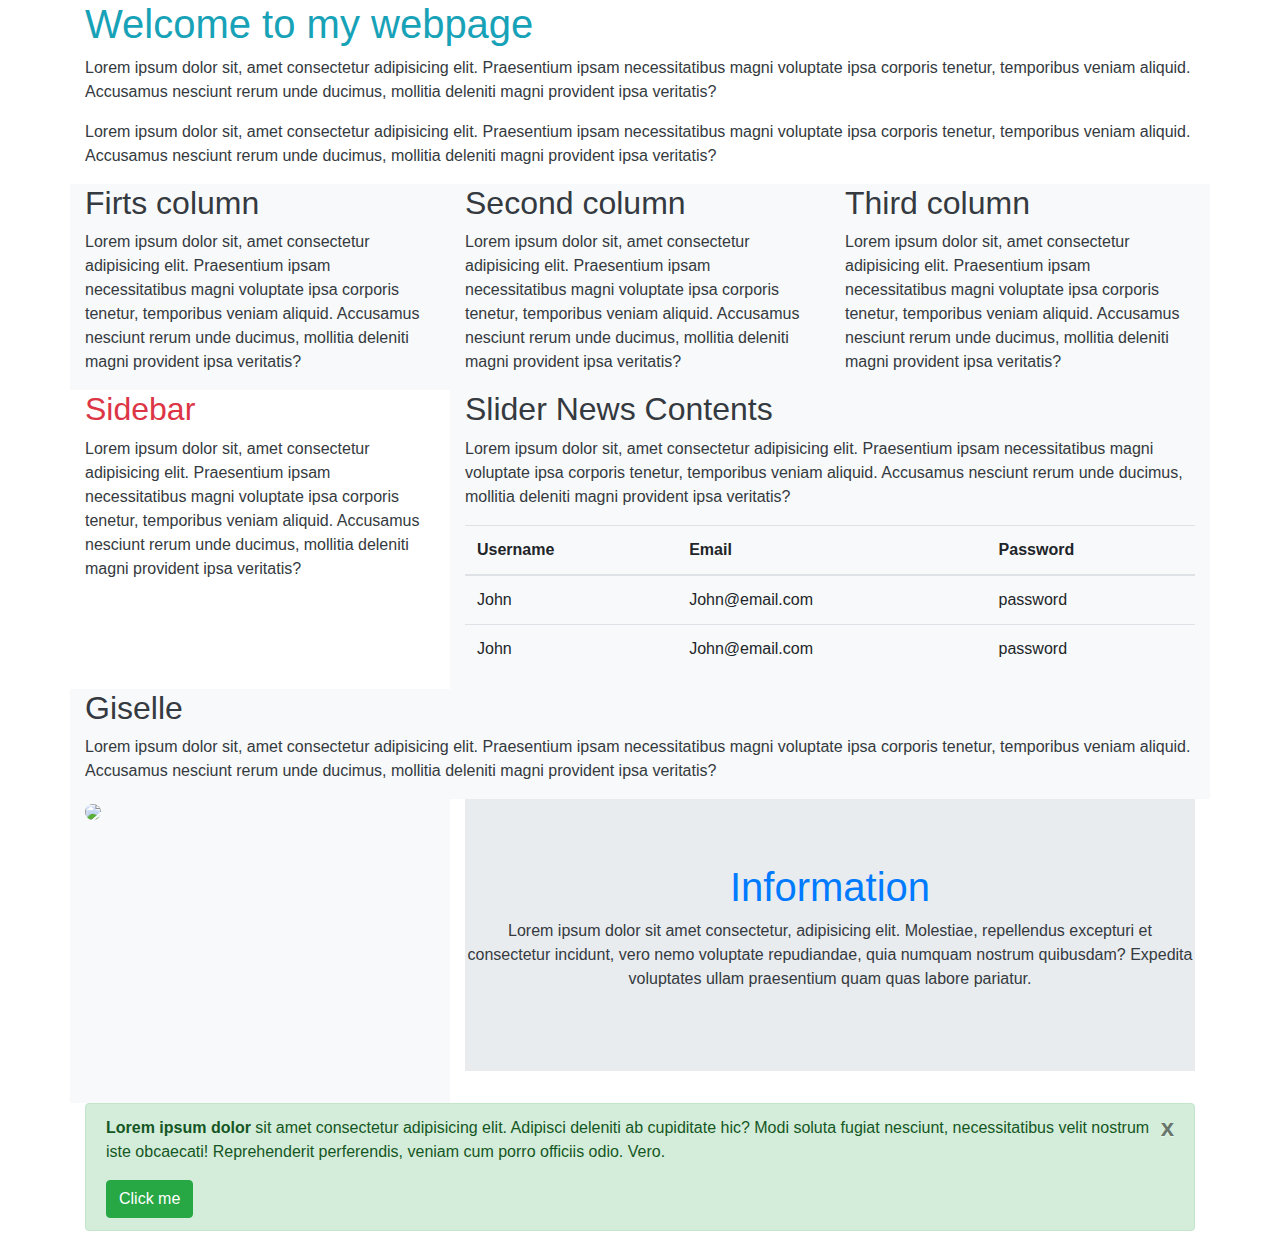
==== index.html @ 2675a606 "index.html" ====
<!doctype html>
<html lang="en">

<head>
    <title>Title</title>
    <!-- Required meta tags -->
    <meta charset="utf-8">
    <meta name="viewport" content="width=device-width, initial-scale=1, shrink-to-fit=no">
    
    <!-- Bootstrap CSS -->
    <link rel="stylesheet" href="https://stackpath.bootstrapcdn.com/bootstrap/4.3.1/css/bootstrap.min.css"
        integrity="sha384-ggOyR0iXCbMQv3Xipma34MD+dH/1fQ784/j6cY/iJTQUOhcWr7x9JvoRxT2MZw1T" crossorigin="anonymous">
</head>

<body>
    <div class="text-dark container">
        <h1 class="text-info">Welcome to my webpage</h1>
        <p>
            Lorem ipsum dolor sit, amet consectetur adipisicing elit. Praesentium ipsam necessitatibus magni voluptate
            ipsa corporis tenetur, temporibus veniam aliquid. Accusamus nesciunt rerum unde ducimus, mollitia deleniti
            magni provident ipsa veritatis?
        </p>
        <p>
            Lorem ipsum dolor sit, amet consectetur adipisicing elit. Praesentium ipsam necessitatibus magni voluptate
            ipsa corporis tenetur, temporibus veniam aliquid. Accusamus nesciunt rerum unde ducimus, mollitia deleniti
            magni provident ipsa veritatis?
        </p>

        <div class=" bg-light row">

            <div class="col-lg">
                <h2>Firts column</h2>
                <p>
                    Lorem ipsum dolor sit, amet consectetur adipisicing elit. Praesentium ipsam necessitatibus magni
                    voluptate ipsa corporis tenetur, temporibus veniam aliquid. Accusamus nesciunt rerum unde ducimus,
                    mollitia deleniti magni provident ipsa veritatis?
                </p>
            </div>

            <div class="col-lg">
                <h2>Second column</h2>
                <p>
                    Lorem ipsum dolor sit, amet consectetur adipisicing elit. Praesentium ipsam necessitatibus magni
                    voluptate ipsa corporis tenetur, temporibus veniam aliquid. Accusamus nesciunt rerum unde ducimus,
                    mollitia deleniti magni provident ipsa veritatis?
                </p>
            </div>

            <div class="col-lg">
                <h2>Third column</h2>
                <p>
                    Lorem ipsum dolor sit, amet consectetur adipisicing elit. Praesentium ipsam necessitatibus magni
                    voluptate ipsa corporis tenetur, temporibus veniam aliquid. Accusamus nesciunt rerum unde ducimus,
                    mollitia deleniti magni provident ipsa veritatis?
                </p>
            </div>
        </div>

        <div class="row">

            <div class="col-4 intec">
                <h2 class="text-danger">Sidebar</h2>
                <p>
                    Lorem ipsum dolor sit, amet consectetur adipisicing elit. Praesentium ipsam necessitatibus magni
                    voluptate ipsa corporis tenetur, temporibus veniam aliquid. Accusamus nesciunt rerum unde ducimus,
                    mollitia deleniti magni provident ipsa veritatis?
                </p>

            </div>
            <div class="bg-light col-8">
                <h2>Slider News Contents</h2>
                <p>
                    Lorem ipsum dolor sit, amet consectetur adipisicing elit. Praesentium ipsam necessitatibus magni
                    voluptate ipsa corporis tenetur, temporibus veniam aliquid. Accusamus nesciunt rerum unde ducimus,
                    mollitia deleniti magni provident ipsa veritatis?
                </p>

                <table class="table table-hover table-stripper">
                    <thead>
                        <tr>
                            <th>Username</th>
                            <th>Email</th>
                            <th>Password</th>
                        </tr>
                    </thead>
                    <tbody>
                        <tr>
                            <td>John</td>
                            <td>John@email.com</td>
                            <td>password</td>

                        </tr>
                        <tr>
                            <td>John</td>
                            <td>John@email.com</td>
                            <td>password</td>
                        </tr>
                    </tbody>
                </table>

            </div>

            <div class="bg-light col-12">
                <h2>Giselle</h2>
                <p>
                    Lorem ipsum dolor sit, amet consectetur adipisicing elit. Praesentium ipsam necessitatibus magni
                    voluptate ipsa corporis tenetur, temporibus veniam aliquid. Accusamus nesciunt rerum unde ducimus,
                    mollitia deleniti magni provident ipsa veritatis?
                </p>
            </diV>
        </div>



        <div class="row">
            <div class="col-4 bg-light">
                <img class="rounded-circle" src="https://www.lakesonline.com/Upload/Profile/Icons/User.png">
            </div>
            <div class="col-8">
                <div class="jumbotron jumbotron-fluid text-center">
                    <h1 class="text-primary">Information</h1>
                    <p>Lorem ipsum dolor sit amet consectetur, adipisicing elit. Molestiae, repellendus excepturi et
                        consectetur incidunt, vero nemo voluptate repudiandae, quia numquam nostrum quibusdam? Expedita
                        voluptates ullam praesentium quam quas labore pariatur.</p>
                </div>
            </div>

        </div>
        <div class="alert alert-success">
            <button type="button" class="close" data-dismiss="alert">x</button>
            <p><strong>Lorem ipsum dolor </strong> sit amet consectetur adipisicing elit. Adipisci deleniti ab
                cupiditate hic? Modi soluta fugiat nesciunt, necessitatibus velit nostrum iste obcaecati! Reprehenderit
                perferendis, veniam cum porro officiis odio. Vero.</p>
            <button type="button" class="btn btn-success">Click me</button>
        </div>


    </div>
    <!-- Optional JavaScript -->
    <!-- jQuery first, then Popper.js, then Bootstrap JS -->
    <script src="https://code.jquery.com/jquery-3.3.1.slim.min.js"
        integrity="sha384-q8i/X+965DzO0rT7abK41JStQIAqVgRVzpbzo5smXKp4YfRvH+8abtTE1Pi6jizo" crossorigin="anonymous">
    </script>
    <script src="https://cdnjs.cloudflare.com/ajax/libs/popper.js/1.14.7/umd/popper.min.js"
        integrity="sha384-UO2eT0CpHqdSJQ6hJty5KVphtPhzWj9WO1clHTMGa3JDZwrnQq4sF86dIHNDz0W1" crossorigin="anonymous">
    </script>
    <script src="https://stackpath.bootstrapcdn.com/bootstrap/4.3.1/js/bootstrap.min.js"
        integrity="sha384-JjSmVgyd0p3pXB1rRibZUAYoIIy6OrQ6VrjIEaFf/nJGzIxFDsf4x0xIM+B07jRM" crossorigin="anonymous">
    </script>
</body>

</html>
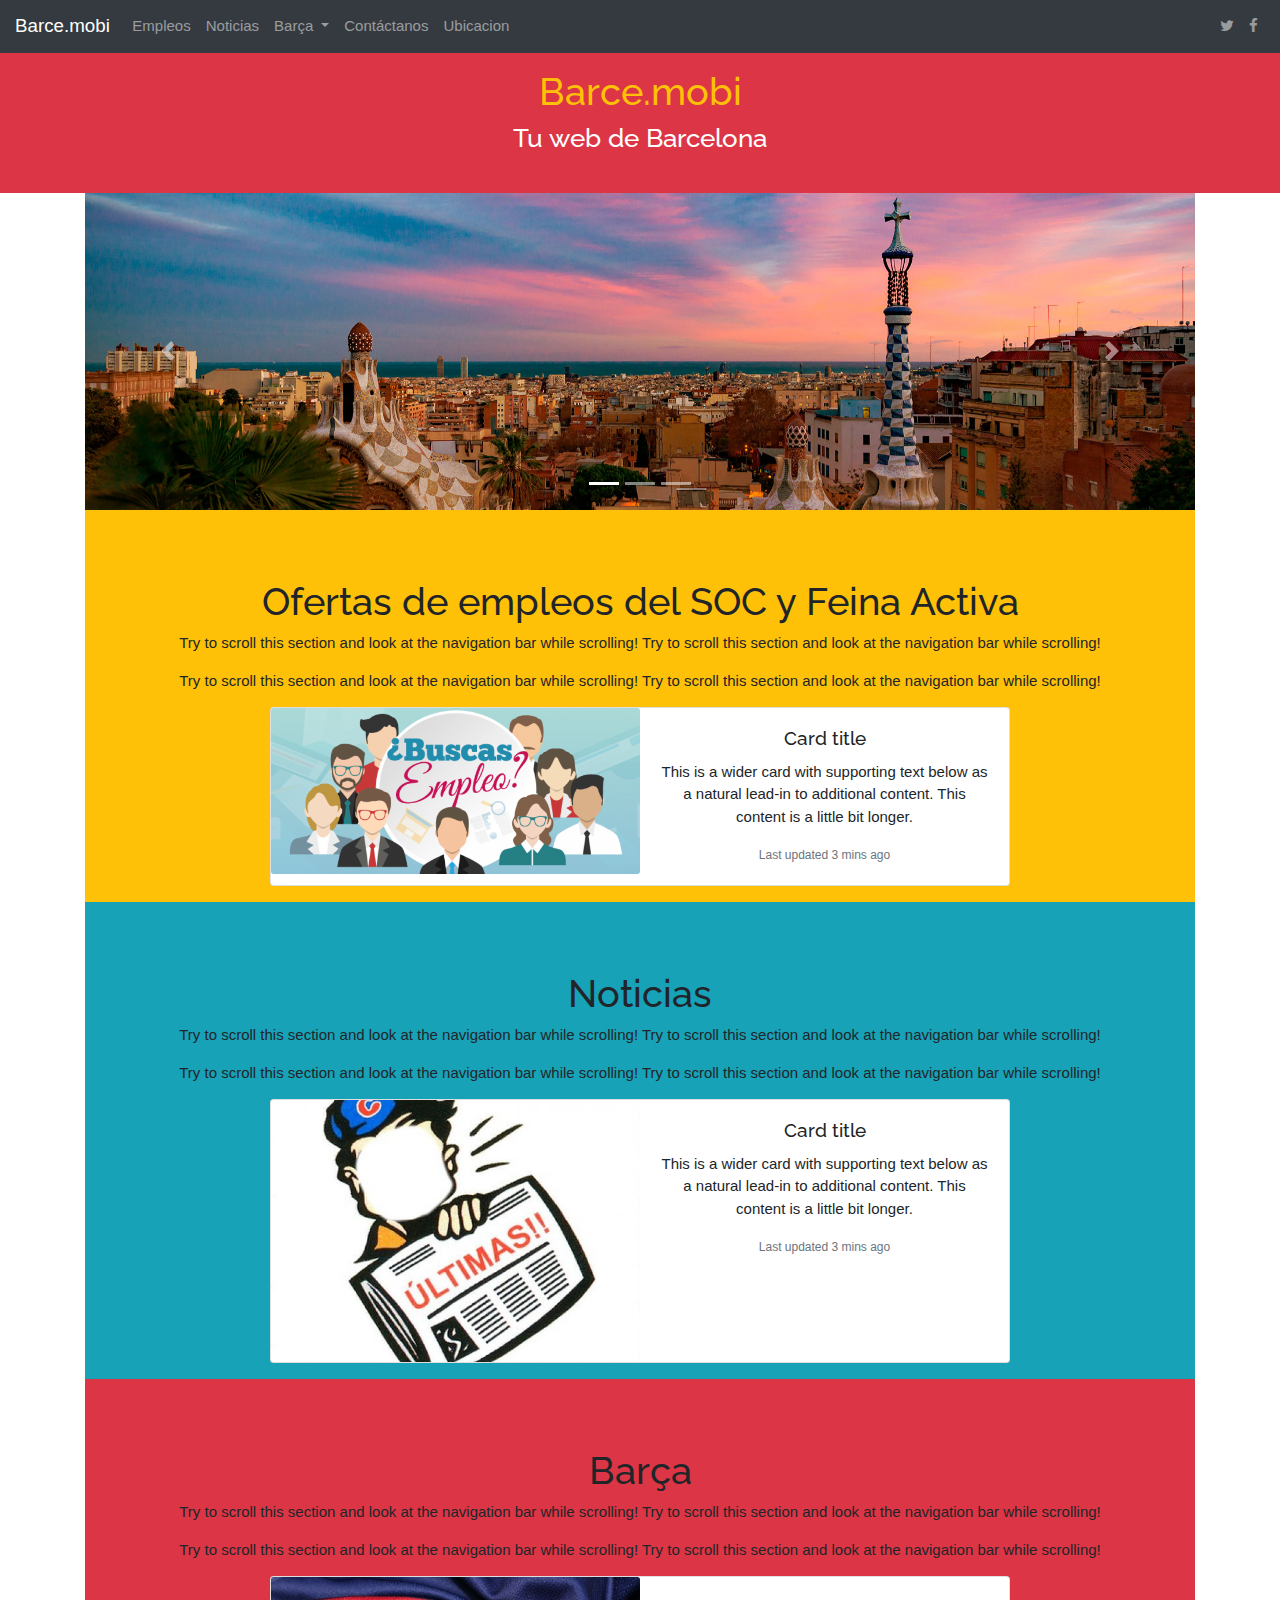
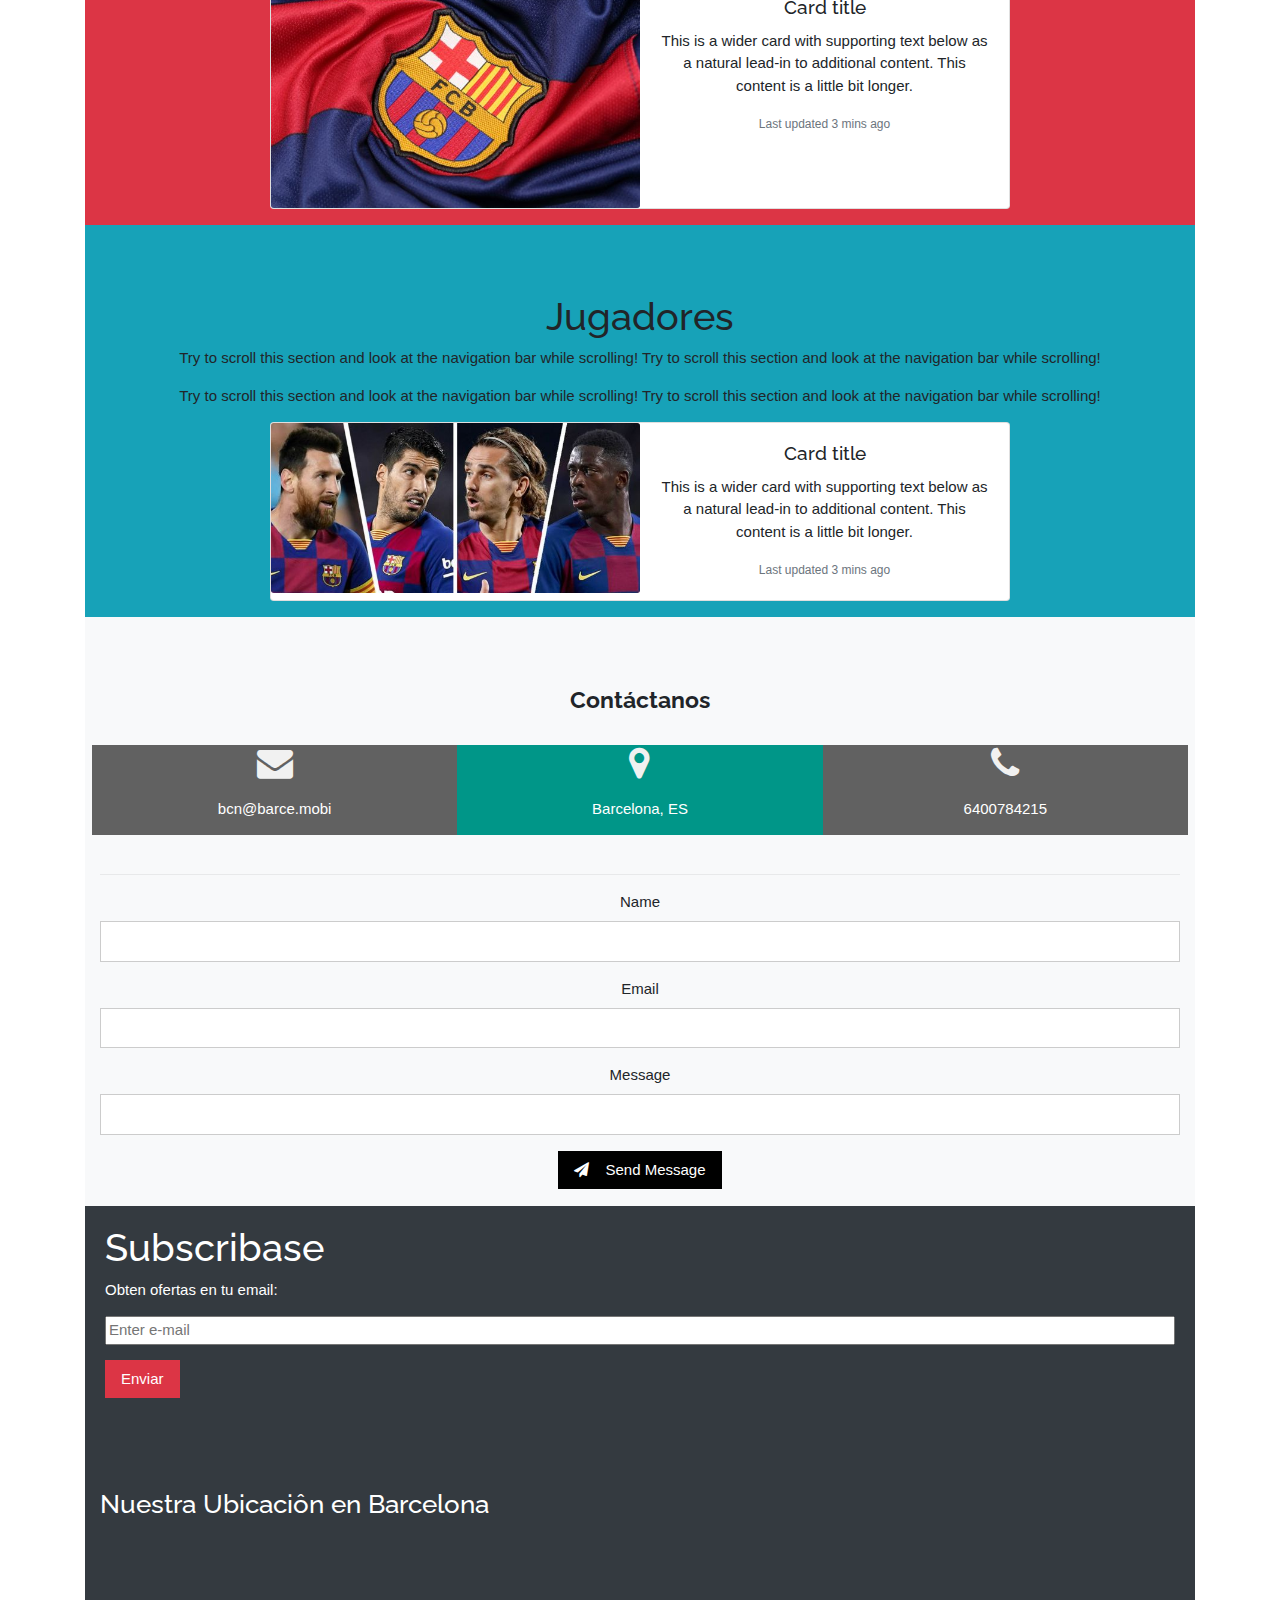
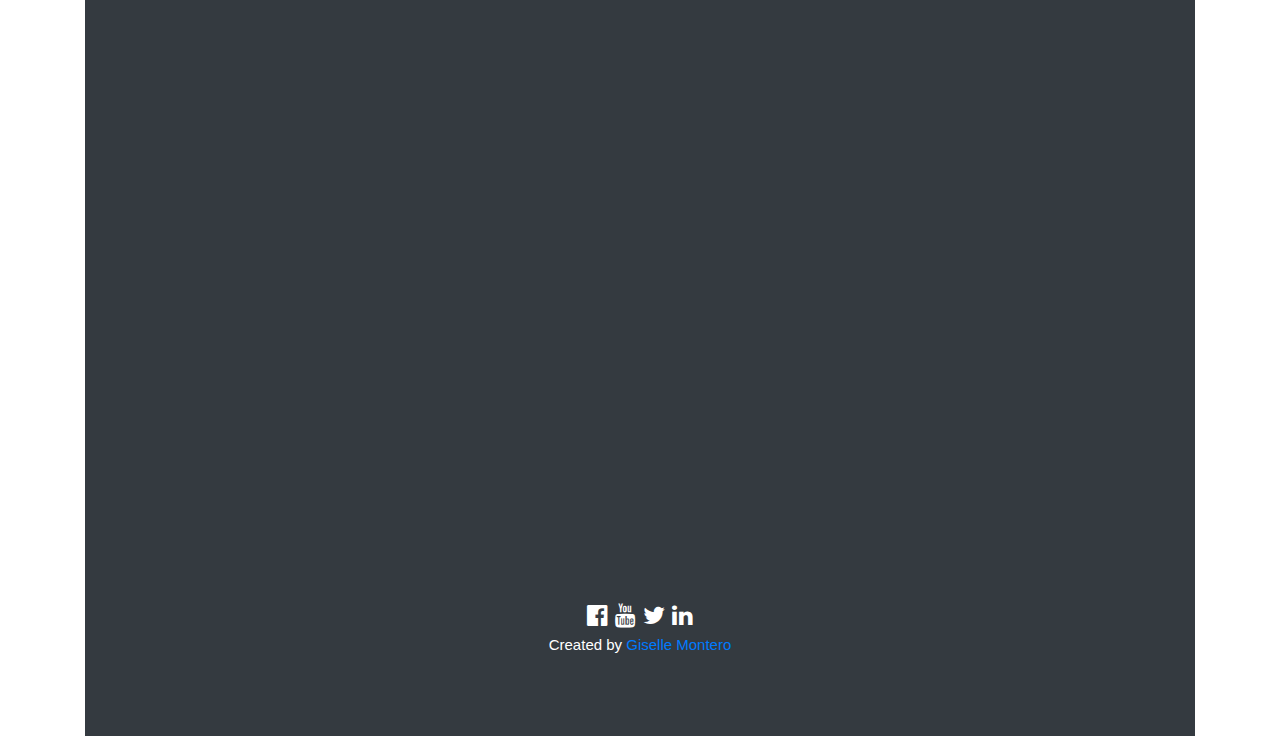
==== commit ce1e2a7d: "index.html" ====
--- a/index.html
+++ b/index.html
@@ -2,151 +2,308 @@
 <html lang="en">
 
 <head>
-    <title>Title</title>
-    <!-- Required meta tags -->
-    <meta charset="utf-8">
-    <meta name="viewport" content="width=device-width, initial-scale=1, shrink-to-fit=no">
-    
-    <!-- Bootstrap CSS -->
-    <link rel="stylesheet" href="https://stackpath.bootstrapcdn.com/bootstrap/4.3.1/css/bootstrap.min.css"
-        integrity="sha384-ggOyR0iXCbMQv3Xipma34MD+dH/1fQ784/j6cY/iJTQUOhcWr7x9JvoRxT2MZw1T" crossorigin="anonymous">
+  <title>Title</title>
+
+  <link rel="stylesheet" href="https://www.w3schools.com/w3css/4/w3.css">
+  <link rel="stylesheet" href="https://fonts.googleapis.com/css?family=Raleway">
+  <link rel="stylesheet" href="https://cdnjs.cloudflare.com/ajax/libs/font-awesome/4.7.0/css/font-awesome.min.css">
+
+  <link rel="stylesheet" href="barcelona.css">
+
+
+  <!-- Required meta tags -->
+  <meta charset="utf-8">
+  <meta name="viewport" content="width=device-width, initial-scale=1, shrink-to-fit=no">
+
+  <!-- Bootstrap CSS -->
+  <link rel="stylesheet" href="https://stackpath.bootstrapcdn.com/bootstrap/4.3.1/css/bootstrap.min.css"
+    integrity="sha384-ggOyR0iXCbMQv3Xipma34MD+dH/1fQ784/j6cY/iJTQUOhcWr7x9JvoRxT2MZw1T" crossorigin="anonymous">
 </head>
 
 <body>
-    <div class="text-dark container">
-        <h1 class="text-info">Welcome to my webpage</h1>
-        <p>
-            Lorem ipsum dolor sit, amet consectetur adipisicing elit. Praesentium ipsam necessitatibus magni voluptate
-            ipsa corporis tenetur, temporibus veniam aliquid. Accusamus nesciunt rerum unde ducimus, mollitia deleniti
-            magni provident ipsa veritatis?
-        </p>
-        <p>
-            Lorem ipsum dolor sit, amet consectetur adipisicing elit. Praesentium ipsam necessitatibus magni voluptate
-            ipsa corporis tenetur, temporibus veniam aliquid. Accusamus nesciunt rerum unde ducimus, mollitia deleniti
-            magni provident ipsa veritatis?
-        </p>
-
-        <div class=" bg-light row">
-
-            <div class="col-lg">
-                <h2>Firts column</h2>
-                <p>
-                    Lorem ipsum dolor sit, amet consectetur adipisicing elit. Praesentium ipsam necessitatibus magni
-                    voluptate ipsa corporis tenetur, temporibus veniam aliquid. Accusamus nesciunt rerum unde ducimus,
-                    mollitia deleniti magni provident ipsa veritatis?
-                </p>
-            </div>
-
-            <div class="col-lg">
-                <h2>Second column</h2>
-                <p>
-                    Lorem ipsum dolor sit, amet consectetur adipisicing elit. Praesentium ipsam necessitatibus magni
-                    voluptate ipsa corporis tenetur, temporibus veniam aliquid. Accusamus nesciunt rerum unde ducimus,
-                    mollitia deleniti magni provident ipsa veritatis?
-                </p>
-            </div>
-
-            <div class="col-lg">
-                <h2>Third column</h2>
-                <p>
-                    Lorem ipsum dolor sit, amet consectetur adipisicing elit. Praesentium ipsam necessitatibus magni
-                    voluptate ipsa corporis tenetur, temporibus veniam aliquid. Accusamus nesciunt rerum unde ducimus,
-                    mollitia deleniti magni provident ipsa veritatis?
-                </p>
-            </div>
-        </div>
-
-        <div class="row">
-
-            <div class="col-4 intec">
-                <h2 class="text-danger">Sidebar</h2>
-                <p>
-                    Lorem ipsum dolor sit, amet consectetur adipisicing elit. Praesentium ipsam necessitatibus magni
-                    voluptate ipsa corporis tenetur, temporibus veniam aliquid. Accusamus nesciunt rerum unde ducimus,
-                    mollitia deleniti magni provident ipsa veritatis?
-                </p>
-
-            </div>
-            <div class="bg-light col-8">
-                <h2>Slider News Contents</h2>
-                <p>
-                    Lorem ipsum dolor sit, amet consectetur adipisicing elit. Praesentium ipsam necessitatibus magni
-                    voluptate ipsa corporis tenetur, temporibus veniam aliquid. Accusamus nesciunt rerum unde ducimus,
-                    mollitia deleniti magni provident ipsa veritatis?
-                </p>
-
-                <table class="table table-hover table-stripper">
-                    <thead>
-                        <tr>
-                            <th>Username</th>
-                            <th>Email</th>
-                            <th>Password</th>
-                        </tr>
-                    </thead>
-                    <tbody>
-                        <tr>
-                            <td>John</td>
-                            <td>John@email.com</td>
-                            <td>password</td>
-
-                        </tr>
-                        <tr>
-                            <td>John</td>
-                            <td>John@email.com</td>
-                            <td>password</td>
-                        </tr>
-                    </tbody>
-                </table>
-
-            </div>
-
-            <div class="bg-light col-12">
-                <h2>Giselle</h2>
-                <p>
-                    Lorem ipsum dolor sit, amet consectetur adipisicing elit. Praesentium ipsam necessitatibus magni
-                    voluptate ipsa corporis tenetur, temporibus veniam aliquid. Accusamus nesciunt rerum unde ducimus,
-                    mollitia deleniti magni provident ipsa veritatis?
-                </p>
-            </diV>
-        </div>
-
-
-
-        <div class="row">
-            <div class="col-4 bg-light">
-                <img class="rounded-circle" src="https://www.lakesonline.com/Upload/Profile/Icons/User.png">
-            </div>
-            <div class="col-8">
-                <div class="jumbotron jumbotron-fluid text-center">
-                    <h1 class="text-primary">Information</h1>
-                    <p>Lorem ipsum dolor sit amet consectetur, adipisicing elit. Molestiae, repellendus excepturi et
-                        consectetur incidunt, vero nemo voluptate repudiandae, quia numquam nostrum quibusdam? Expedita
-                        voluptates ullam praesentium quam quas labore pariatur.</p>
-                </div>
-            </div>
-
-        </div>
-        <div class="alert alert-success">
-            <button type="button" class="close" data-dismiss="alert">x</button>
-            <p><strong>Lorem ipsum dolor </strong> sit amet consectetur adipisicing elit. Adipisci deleniti ab
-                cupiditate hic? Modi soluta fugiat nesciunt, necessitatibus velit nostrum iste obcaecati! Reprehenderit
-                perferendis, veniam cum porro officiis odio. Vero.</p>
-            <button type="button" class="btn btn-success">Click me</button>
-        </div>
-
-
+
+
+  <header class="w3-container w3-center w3-padding-32 bg-danger">
+    <p>'</p>
+    <h1 class="text-warning"> Barce.mobi</h1>
+    <h3 class="text-white">Tu web de Barcelona</h3>
+
+  </header>
+
+  <body data-spy="scroll" data-target=".navbar" data-offset="50">
+
+    <nav class="mb-1 navbar navbar-expand-lg navbar-dark bg-dark fixed-top ">
+      <a class="navbar-brand" href="#">Barce.mobi</a>
+      <ul class="navbar-nav">
+        <li class="nav-item">
+          <a class="nav-link" href="#section1">Empleos</a>
+        </li>
+        <li class="nav-item">
+          <a class="nav-link" href="#section2">Noticias</a>
+        </li>
+
+
+        <li class="nav-item dropdown">
+          <a class="nav-link dropdown-toggle" href="#" id="navbardrop" data-toggle="dropdown">
+            Barça
+          </a>
+          <div class="dropdown-menu">
+            <a class="dropdown-item" href="#section3">Barça</a>
+            <a class="dropdown-item" href="#section4">Jugadores</a>
+            <!-- <a class="dropdown-item" href="#section42">Link 2</a>  -->
+          </div>
+        </li>
+
+        <li class="nav-item">
+          <a class="nav-link" href="#section5">Contáctanos</a>
+        </li>
+        <li class="nav-item">
+          <a class="nav-link" href="#section6">Ubicacion</a>
+        </li>
+      </ul>
+      <ul class="navbar-nav ml-auto nav-flex-icons">
+        <li class="nav-item">
+          <a class="nav-link waves-effect waves-light">
+            <i class="fa fa-twitter"></i>
+          </a>
+        </li>
+        <li class="nav-item">
+          <a class="nav-link waves-effect waves-light">
+            <i class="fa fa-facebook"></i>
+          </a>
+        </li>
+
+      </ul>
+    </nav>
+
+
+
+
+    <div class="container">
+
+      <div id="myCarousel" class="carousel slide" data-ride="carousel">
+
+        <!-- Indicators -->
+        <ul class="carousel-indicators">
+          <li data-target="#myCarousel" data-slide-to="0" class="active"></li>
+          <li data-target="#myCarousel" data-slide-to="1"></li>
+          <li data-target="#myCarousel" data-slide-to="2"></li>
+        </ul>
+
+        <!-- The slideshow -->
+        <div class="carousel-inner">
+          <div class="carousel-item active">
+            <img src="img/b1.jpg" alt="Los Angeles" width="100%">
+          </div>
+          <div class="carousel-item">
+            <img src="img/b2.jpg" alt="Chicago" width="100%">
+          </div>
+          <div class="carousel-item">
+            <img src="img/b3.jpg" alt="New York" width="100%">
+          </div>
+        </div>
+
+        <!-- Left and right controls -->
+        <a class="carousel-control-prev" href="#myCarousel" data-slide="prev">
+          <span class="carousel-control-prev-icon"></span>
+        </a>
+        <a class="carousel-control-next" href="#myCarousel" data-slide="next">
+          <span class="carousel-control-next-icon"></span>
+        </a>
+      </div>
+
+
+      <div id="section1" class="container-fluid bg-warning text-center" style="padding-top:70px;padding-bottom:1px">
+
+        <h1>Ofertas de empleos del SOC y Feina Activa</h1>
+        <p>Try to scroll this section and look at the navigation bar while scrolling! Try to scroll this section and
+          look at the navigation bar while scrolling!</p>
+        <p>Try to scroll this section and look at the navigation bar while scrolling! Try to scroll this section and
+          look at the navigation bar while scrolling!</p>
+
+
+        <div class="card mb-3" style="max-width: 740px;">
+          <div class="row no-gutters">
+            <div class="col-md-6">
+              <img src="img/jobs.png" class="card-img" alt="...">
+            </div>
+            <div class="col-md-6">
+              <div class="card-body">
+                <h5 class="card-title">Card title</h5>
+                <p class="card-text">This is a wider card with supporting text below as a natural lead-in to additional
+                  content. This content is a little bit longer.</p>
+                <p class="card-text"><small class="text-muted">Last updated 3 mins ago</small></p>
+              </div>
+            </div>
+          </div>
+        </div>
+
+
+      </div>
+
+      <div id="section2" class="container-fluid bg-info text-center" style="padding-top:70px;padding-bottom:1px">
+        <h1>Noticias</h1>
+        <p>Try to scroll this section and look at the navigation bar while scrolling! Try to scroll this section and
+          look at the navigation bar while scrolling!</p>
+        <p>Try to scroll this section and look at the navigation bar while scrolling! Try to scroll this section and
+          look at the navigation bar while scrolling!</p>
+
+        <div class="card mb-3" style="max-width: 740px;">
+          <div class="row no-gutters">
+            <div class="col-md-6">
+              <img src="img/noticias.jpg" class="card-img" alt="...">
+            </div>
+            <div class="col-md-6">
+              <div class="card-body">
+                <h5 class="card-title">Card title</h5>
+                <p class="card-text">This is a wider card with supporting text below as a natural lead-in to additional
+                  content. This content is a little bit longer.</p>
+                <p class="card-text"><small class="text-muted">Last updated 3 mins ago</small></p>
+              </div>
+            </div>
+          </div>
+        </div>
+      </div>
+      <div id="section3" class="container-fluid bg-danger text-center" style="padding-top:70px;padding-bottom:1px">
+        <h1>Barça</h1>
+        <p>Try to scroll this section and look at the navigation bar while scrolling! Try to scroll this section and
+          look at the navigation bar while scrolling!</p>
+        <p>Try to scroll this section and look at the navigation bar while scrolling! Try to scroll this section and
+          look at the navigation bar while scrolling!</p>
+        <div class="card mb-3" style="max-width: 740px;">
+          <div class="row no-gutters">
+            <div class="col-md-6">
+              <img src="img/Barça.jpg" class="card-img" alt="...">
+            </div>
+            <div class="col-md-6">
+              <div class="card-body">
+                <h5 class="card-title">Card title</h5>
+                <p class="card-text">This is a wider card with supporting text below as a natural lead-in to additional
+                  content. This content is a little bit longer.</p>
+                <p class="card-text"><small class="text-muted">Last updated 3 mins ago</small></p>
+              </div>
+            </div>
+          </div>
+        </div>
+
+      </div>
+      <div id="section4" class="container-fluid bg-info text-center" style="padding-top:70px;padding-bottom:1px">
+        <h1>Jugadores</h1>
+        <p>Try to scroll this section and look at the navigation bar while scrolling! Try to scroll this section and
+          look at the navigation bar while scrolling!</p>
+        <p>Try to scroll this section and look at the navigation bar while scrolling! Try to scroll this section and
+          look at the navigation bar while scrolling!</p>
+        <div class="card mb-3" style="max-width: 740px;">
+          <div class="row no-gutters">
+            <div class="col-md-6">
+              <img src="img/jugadores.jpg" class="card-img" alt="...">
+            </div>
+            <div class="col-md-6">
+              <div class="card-body">
+                <h5 class="card-title">Card title</h5>
+                <p class="card-text">This is a wider card with supporting text below as a natural lead-in to additional
+                  content. This content is a little bit longer.</p>
+                <p class="card-text"><small class="text-muted">Last updated 3 mins ago</small></p>
+              </div>
+            </div>
+          </div>
+        </div>
+      </div>
+
+      <div id="section5" class="container-fluid bg-light text-center" style="padding-top:70px;padding-bottom:1px">
+
+        <!-- Contact Section -->
+
+        <h4 id="contact"><b>Contáctanos</b></h4>
+        <div class="w3-row-padding w3-center w3-padding-24" style="margin:0 -16px">
+          <div class="w3-third w3-dark-grey">
+            <p><i class="fa fa-envelope w3-xxlarge w3-text-light-grey"></i></p>
+            <p>bcn@barce.mobi</p>
+          </div>
+          <div class="w3-third w3-teal">
+            <p><i class="fa fa-map-marker w3-xxlarge w3-text-light-grey"></i></p>
+            <p>Barcelona, ES</p>
+          </div>
+          <div class="w3-third w3-dark-grey">
+            <p><i class="fa fa-phone w3-xxlarge w3-text-light-grey"></i></p>
+            <p>6400784215</p>
+          </div>
+        </div>
+        <hr class="w3-opacity">
+        <form action="/action_page.php" target="_blank">
+          <div class="w3-section">
+            <label>Name</label>
+            <input class="w3-input w3-border" type="text" name="Name" required>
+          </div>
+          <div class="w3-section">
+            <label>Email</label>
+            <input class="w3-input w3-border" type="text" name="Email" required>
+          </div>
+          <div class="w3-section">
+            <label>Message</label>
+            <input class="w3-input w3-border" type="text" name="Message" required>
+          </div>
+          <button type="submit" class="w3-button w3-black w3-margin-bottom"><i
+              class="fa fa-paper-plane w3-margin-right"></i>Send Message</button>
+        </form>
+      </div>
+      <div class="container bg-dark text-white" style="padding:20px" >
+        <h1>Subscribase</h1>
+        <p>Obten ofertas en tu email:</p>
+        <p><input class="input" type="text" placeholder="Enter e-mail" style="width:100%"></p>
+        <button type="button" class="w3-button bg-danger">Enviar</button>
+      </div>
+      <div id="section6" class="container-fluid bg-dark text-white" style="padding-top:70px;padding-bottom:1px">
+        <h3>
+          Nuestra Ubicaciôn en Barcelona
+        </h3>
+      <iframe
+        src="https://www.google.com/maps/embed?pb=!1m18!1m12!1m3!1d1496.3493671705444!2d2.1943893668250483!3d41.402348518209365!2m3!1f0!2f0!3f0!3m2!1i1024!2i768!4f13.1!3m3!1m2!1s0x0%3A0xbb83ff380d17f7fe!2sCibern%C3%A0rium%20-%20Barcelona%20Activa!5e0!3m2!1sen!2sbe!4v1581947368468!5m2!1sen!2sbe"
+        width="100%" height="600px" frameborder="0" style="border:0;" allowfullscreen=""></iframe>
+
+      <!--
+    <div id="section42" class="container-fluid bg-info" style="padding-top:70px;padding-bottom:1px">
+      <h1>Entrenador</h1>
+      <p>Try to scroll this section and look at the navigation bar while scrolling! Try to scroll this section and
+        look at the navigation bar while scrolling!</p>
+      <p>Try to scroll this section and look at the navigation bar while scrolling! Try to scroll this section and
+        look at the navigation bar while scrolling!</p>
+        <div class="card mb-3" >
+          <div class="row no-gutters">
+            <div class="col-md-6">
+              <img src="img/jugadores.jpg" class="card-img" alt="...">
+            </div>
+            <div class="col-md-6">
+              <div class="card-body">
+                <h5 class="card-title">Card title</h5>
+                <p class="card-text">This is a wider card with supporting text below as a natural lead-in to additional content. This content is a little bit longer.</p>
+                <p class="card-text"><small class="text-muted">Last updated 3 mins ago</small></p>
+              </div>
+            </div>
+          </div>
+        </div>
     </div>
-    <!-- Optional JavaScript -->
-    <!-- jQuery first, then Popper.js, then Bootstrap JS -->
-    <script src="https://code.jquery.com/jquery-3.3.1.slim.min.js"
+  </div> -->
+
+      <!-- Optional JavaScript -->
+      <!-- jQuery first, then Popper.js, then Bootstrap JS -->
+      <script src="https://code.jquery.com/jquery-3.3.1.slim.min.js"
         integrity="sha384-q8i/X+965DzO0rT7abK41JStQIAqVgRVzpbzo5smXKp4YfRvH+8abtTE1Pi6jizo" crossorigin="anonymous">
-    </script>
-    <script src="https://cdnjs.cloudflare.com/ajax/libs/popper.js/1.14.7/umd/popper.min.js"
+      </script>
+      <script src="https://cdnjs.cloudflare.com/ajax/libs/popper.js/1.14.7/umd/popper.min.js"
         integrity="sha384-UO2eT0CpHqdSJQ6hJty5KVphtPhzWj9WO1clHTMGa3JDZwrnQq4sF86dIHNDz0W1" crossorigin="anonymous">
-    </script>
-    <script src="https://stackpath.bootstrapcdn.com/bootstrap/4.3.1/js/bootstrap.min.js"
+      </script>
+      <script src="https://stackpath.bootstrapcdn.com/bootstrap/4.3.1/js/bootstrap.min.js"
         integrity="sha384-JjSmVgyd0p3pXB1rRibZUAYoIIy6OrQ6VrjIEaFf/nJGzIxFDsf4x0xIM+B07jRM" crossorigin="anonymous">
-    </script>
-</body>
+      </script>
+  </body>
+  <footer class="w3-container w3-padding-64 bg-dark w3-center  w3-xlarge text-white">
+    <i class="fa fa-facebook-official "><a href="https://www.facebook.com/giselle.montero"></a></i>
+    <i class="fa fa-youtube "><a href="https://www.youtube.com/user/gisyo02/"></a></i>
+    <i class="fa fa-twitter "><a href=""></a></i>
+    <i class="fa fa-linkedin "><a href="https://es.linkedin.com/in/gisnetz"></a></i>
+    <p class="w3-medium">Created by <a href="cv.html" target="_blank" class="w3-hover-text-green">Giselle Montero</a>
+    </p>
+  </footer>
 
 </html>--- a/barcelona.css
+++ b/barcelona.css
@@ -0,0 +1,10 @@
+body, h1, h2, h3, h4, h5 {
+  font-family: "Raleway", sans-serif
+}
+
+
+.card {
+    margin: 0 auto; 
+    float: none; 
+    margin-bottom: 10px; 
+} 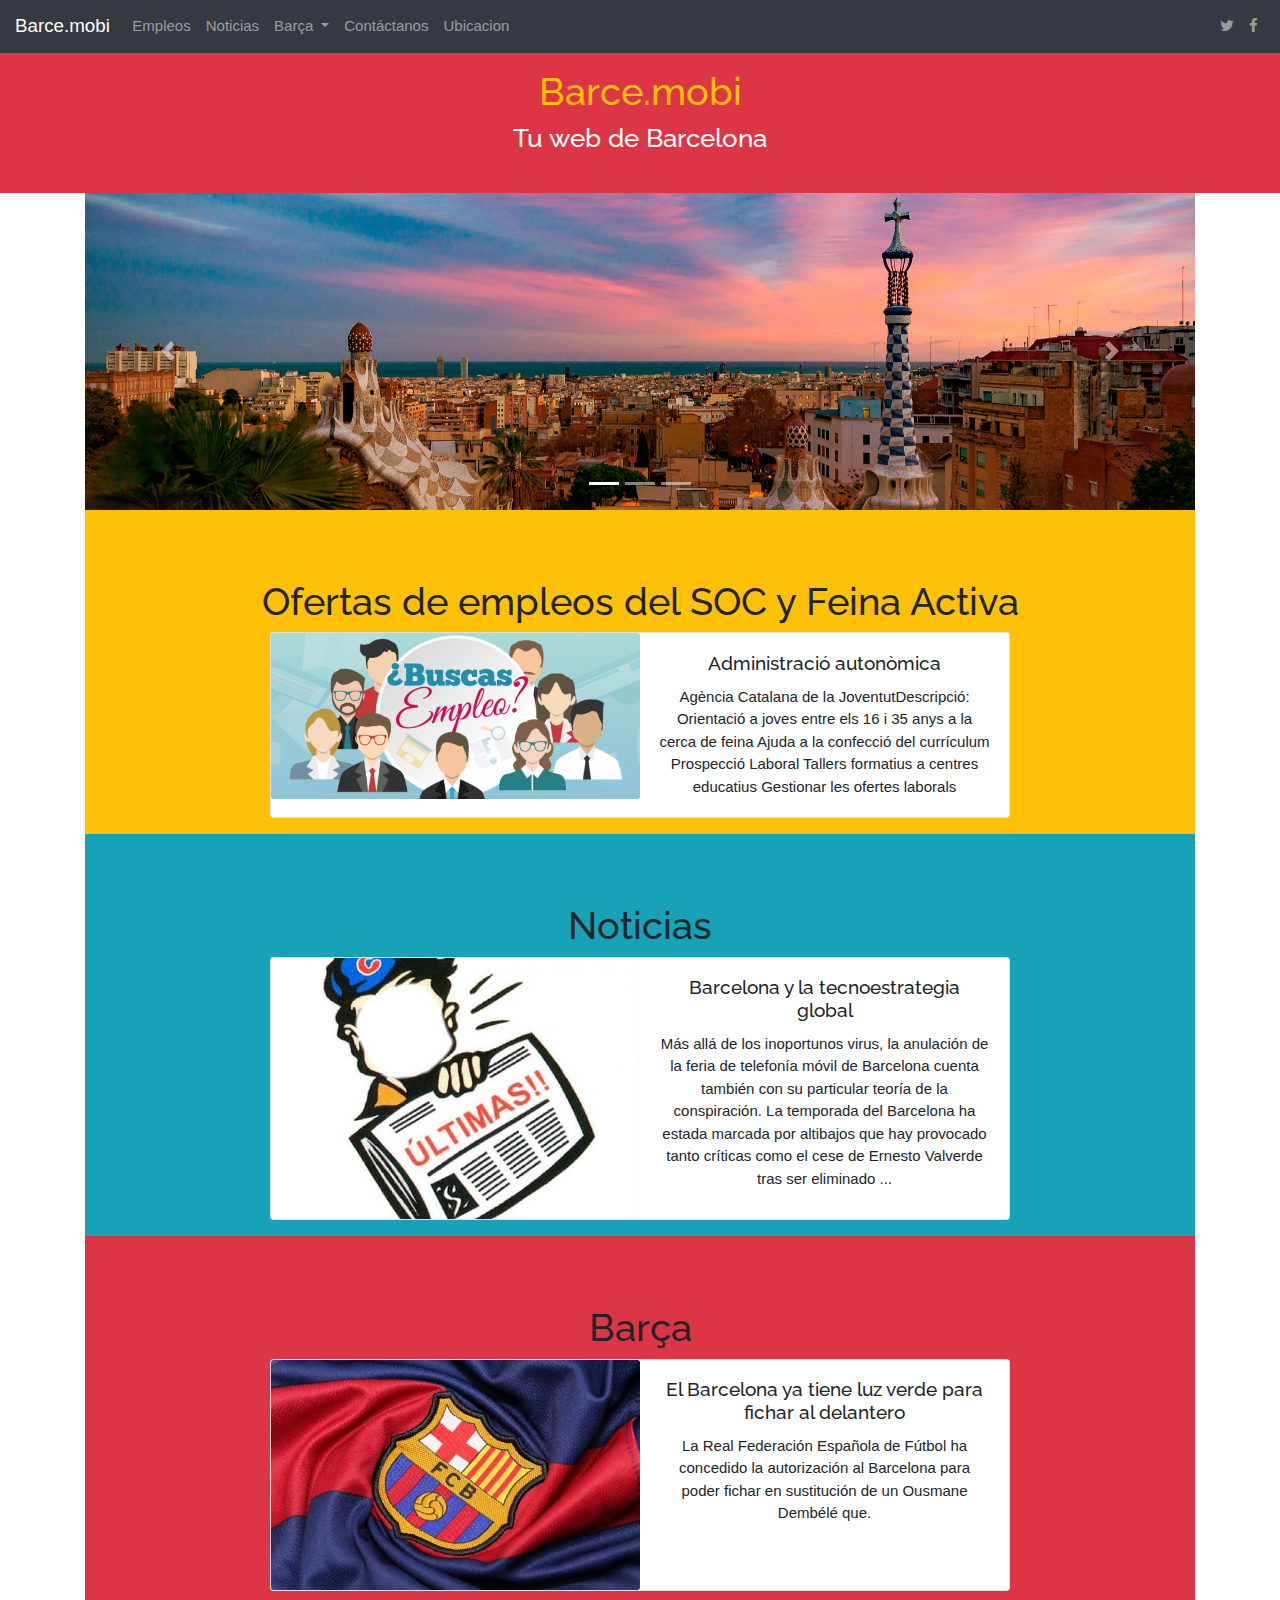
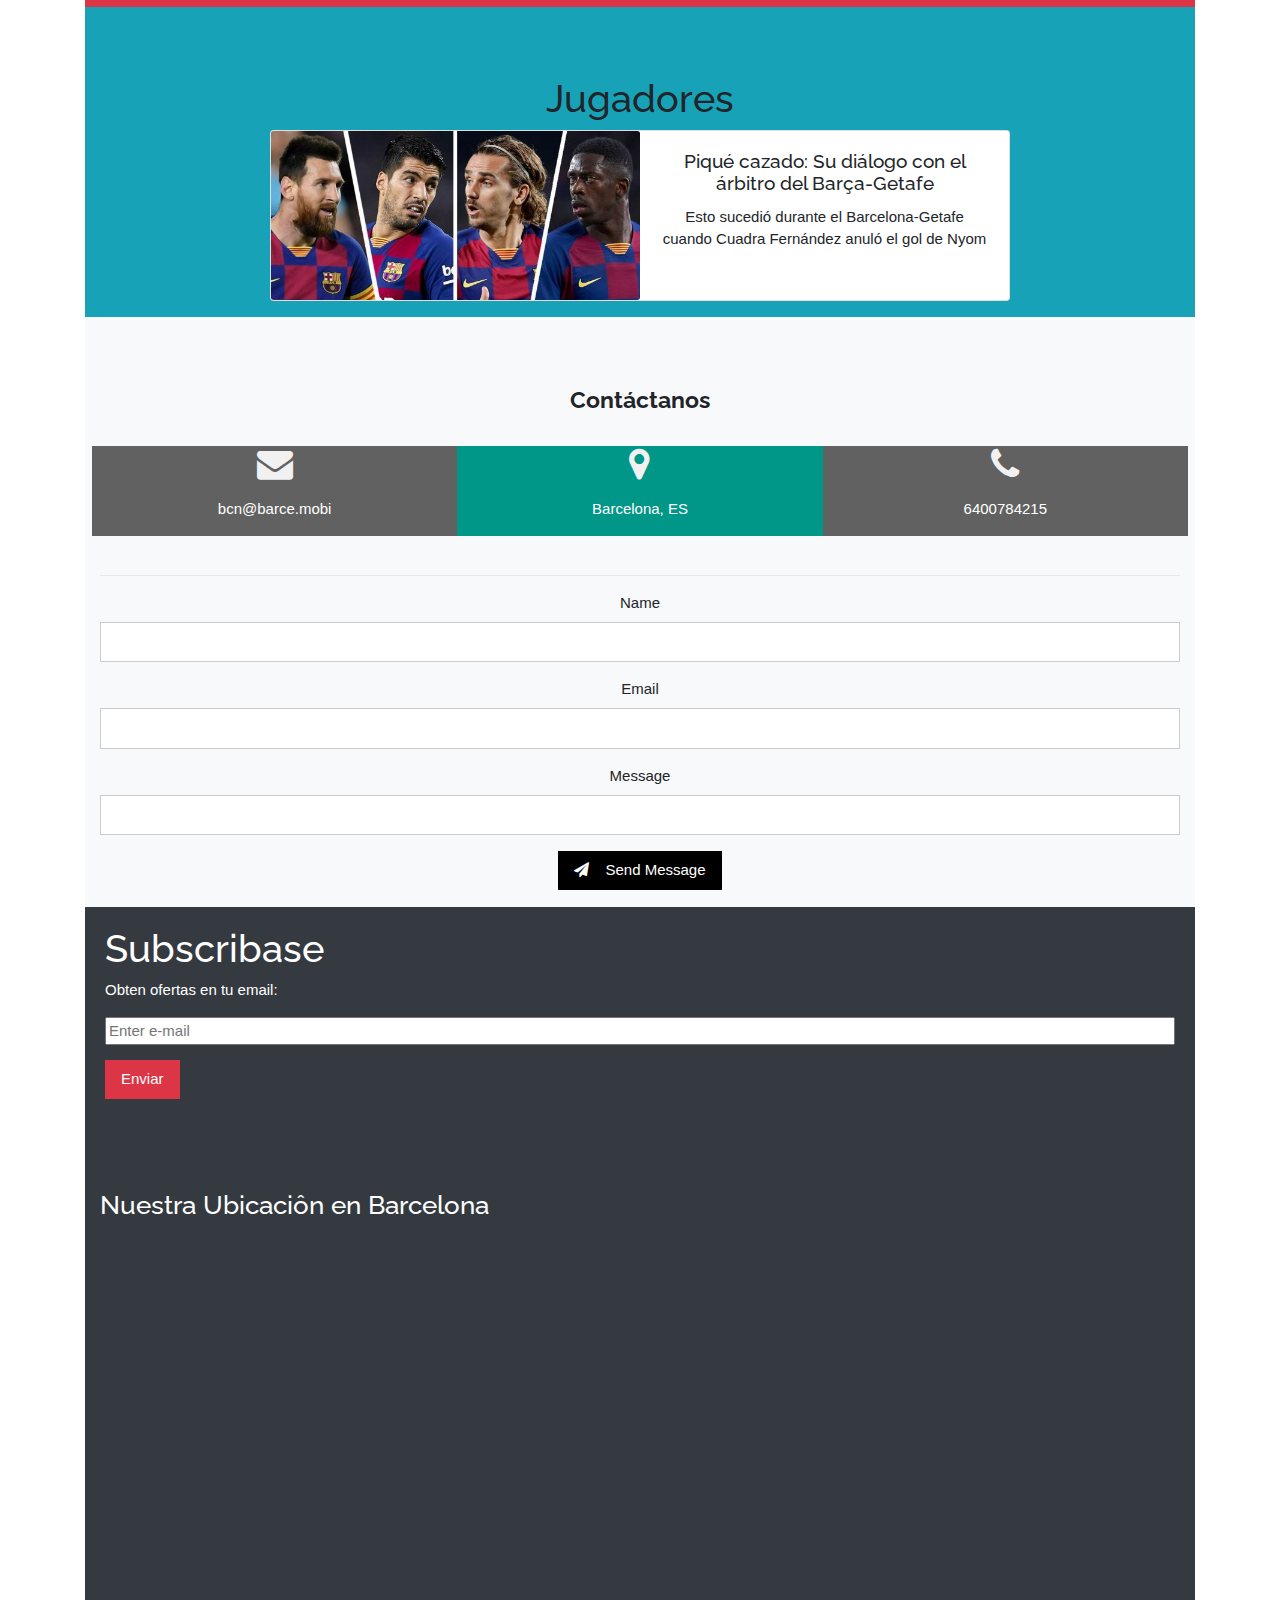
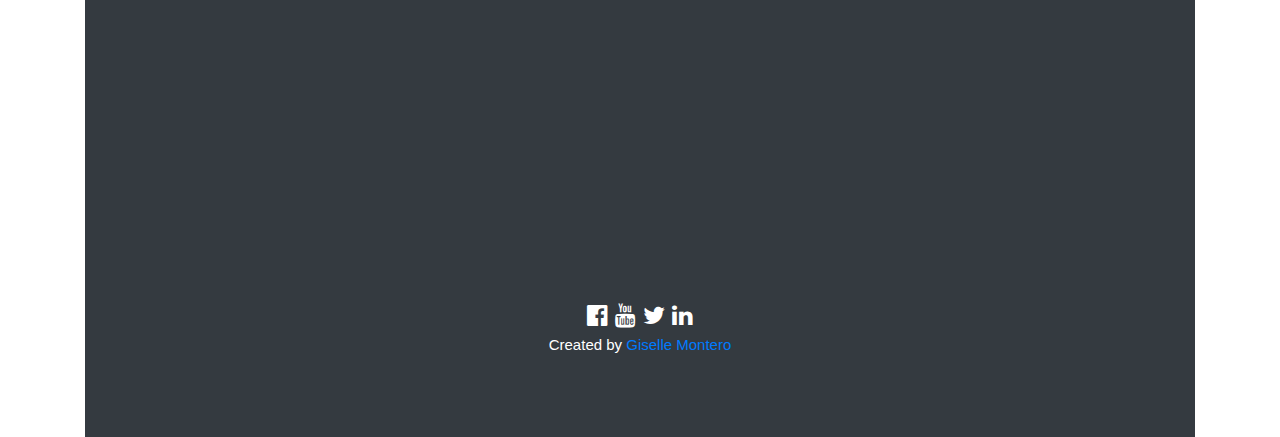
==== commit 69a8c401: "exam version" ====
--- a/index.html
+++ b/index.html
@@ -93,13 +93,13 @@
         <!-- The slideshow -->
         <div class="carousel-inner">
           <div class="carousel-item active">
-            <img src="img/b1.jpg" alt="Los Angeles" width="100%">
+            <img src="img/b1.jpg" alt="Barcelona" width="100%">
           </div>
           <div class="carousel-item">
-            <img src="img/b2.jpg" alt="Chicago" width="100%">
+            <img src="img/b2.jpg" alt="Barcelona" width="100%">
           </div>
           <div class="carousel-item">
-            <img src="img/b3.jpg" alt="New York" width="100%">
+            <img src="img/b3.jpg" alt="Barcelona" width="100%">
           </div>
         </div>
 
@@ -116,12 +116,7 @@
       <div id="section1" class="container-fluid bg-warning text-center" style="padding-top:70px;padding-bottom:1px">
 
         <h1>Ofertas de empleos del SOC y Feina Activa</h1>
-        <p>Try to scroll this section and look at the navigation bar while scrolling! Try to scroll this section and
-          look at the navigation bar while scrolling!</p>
-        <p>Try to scroll this section and look at the navigation bar while scrolling! Try to scroll this section and
-          look at the navigation bar while scrolling!</p>
-
-
+        
         <div class="card mb-3" style="max-width: 740px;">
           <div class="row no-gutters">
             <div class="col-md-6">
@@ -129,10 +124,10 @@
             </div>
             <div class="col-md-6">
               <div class="card-body">
-                <h5 class="card-title">Card title</h5>
-                <p class="card-text">This is a wider card with supporting text below as a natural lead-in to additional
-                  content. This content is a little bit longer.</p>
-                <p class="card-text"><small class="text-muted">Last updated 3 mins ago</small></p>
+                <h5 class="card-title">Administració autonòmica</h5>
+                <p class="card-text"> Agència Catalana de la JoventutDescripció: Orientació a joves entre els 16 i 35 anys a la cerca de feina Ajuda a la confecció del currículum Prospecció Laboral Tallers formatius a centres educatius Gestionar les ofertes laborals
+                </p>
+                <!-- <p class="card-text"><small class="text-muted">Last updated 3 mins ago</small></p> -->
               </div>
             </div>
           </div>
@@ -143,10 +138,7 @@
 
       <div id="section2" class="container-fluid bg-info text-center" style="padding-top:70px;padding-bottom:1px">
         <h1>Noticias</h1>
-        <p>Try to scroll this section and look at the navigation bar while scrolling! Try to scroll this section and
-          look at the navigation bar while scrolling!</p>
-        <p>Try to scroll this section and look at the navigation bar while scrolling! Try to scroll this section and
-          look at the navigation bar while scrolling!</p>
+        
 
         <div class="card mb-3" style="max-width: 740px;">
           <div class="row no-gutters">
@@ -155,10 +147,10 @@
             </div>
             <div class="col-md-6">
               <div class="card-body">
-                <h5 class="card-title">Card title</h5>
-                <p class="card-text">This is a wider card with supporting text below as a natural lead-in to additional
-                  content. This content is a little bit longer.</p>
-                <p class="card-text"><small class="text-muted">Last updated 3 mins ago</small></p>
+                <h5 class="card-title">
+                  Barcelona y la tecnoestrategia global </h5>
+                <p class="card-text">Más allá de los inoportunos virus, la anulación de la feria de telefonía móvil de Barcelona cuenta también con su particular teoría de la conspiración. La temporada del Barcelona ha estada marcada por altibajos que hay provocado tanto críticas como el cese de Ernesto Valverde tras ser eliminado ...</p>
+                
               </div>
             </div>
           </div>
@@ -166,10 +158,7 @@
       </div>
       <div id="section3" class="container-fluid bg-danger text-center" style="padding-top:70px;padding-bottom:1px">
         <h1>Barça</h1>
-        <p>Try to scroll this section and look at the navigation bar while scrolling! Try to scroll this section and
-          look at the navigation bar while scrolling!</p>
-        <p>Try to scroll this section and look at the navigation bar while scrolling! Try to scroll this section and
-          look at the navigation bar while scrolling!</p>
+        
         <div class="card mb-3" style="max-width: 740px;">
           <div class="row no-gutters">
             <div class="col-md-6">
@@ -177,10 +166,10 @@
             </div>
             <div class="col-md-6">
               <div class="card-body">
-                <h5 class="card-title">Card title</h5>
-                <p class="card-text">This is a wider card with supporting text below as a natural lead-in to additional
-                  content. This content is a little bit longer.</p>
-                <p class="card-text"><small class="text-muted">Last updated 3 mins ago</small></p>
+                <h5 class="card-title">
+                  El Barcelona ya tiene luz verde para fichar al delantero </h5>
+                <p class="card-text">La Real Federación Española de Fútbol ha concedido la autorización al Barcelona para poder fichar en sustitución de un Ousmane Dembélé que.</p>
+                
               </div>
             </div>
           </div>
@@ -189,10 +178,7 @@
       </div>
       <div id="section4" class="container-fluid bg-info text-center" style="padding-top:70px;padding-bottom:1px">
         <h1>Jugadores</h1>
-        <p>Try to scroll this section and look at the navigation bar while scrolling! Try to scroll this section and
-          look at the navigation bar while scrolling!</p>
-        <p>Try to scroll this section and look at the navigation bar while scrolling! Try to scroll this section and
-          look at the navigation bar while scrolling!</p>
+        
         <div class="card mb-3" style="max-width: 740px;">
           <div class="row no-gutters">
             <div class="col-md-6">
@@ -200,10 +186,10 @@
             </div>
             <div class="col-md-6">
               <div class="card-body">
-                <h5 class="card-title">Card title</h5>
-                <p class="card-text">This is a wider card with supporting text below as a natural lead-in to additional
-                  content. This content is a little bit longer.</p>
-                <p class="card-text"><small class="text-muted">Last updated 3 mins ago</small></p>
+                <h5 class="card-title">Piqué cazado: Su diálogo con el árbitro del Barça-Getafe</h5>
+                <p class="card-text">Esto sucedió durante el Barcelona-Getafe cuando Cuadra Fernández anuló el gol de Nyom           
+                </p>
+                
               </div>
             </div>
           </div>
@@ -302,7 +288,7 @@
     <i class="fa fa-youtube "><a href="https://www.youtube.com/user/gisyo02/"></a></i>
     <i class="fa fa-twitter "><a href=""></a></i>
     <i class="fa fa-linkedin "><a href="https://es.linkedin.com/in/gisnetz"></a></i>
-    <p class="w3-medium">Created by <a href="cv.html" target="_blank" class="w3-hover-text-green">Giselle Montero</a>
+    <p class="w3-medium">Created by <a href="CV.html" target="_blank" class="w3-hover-text-green">Giselle Montero</a>
     </p>
   </footer>
 
